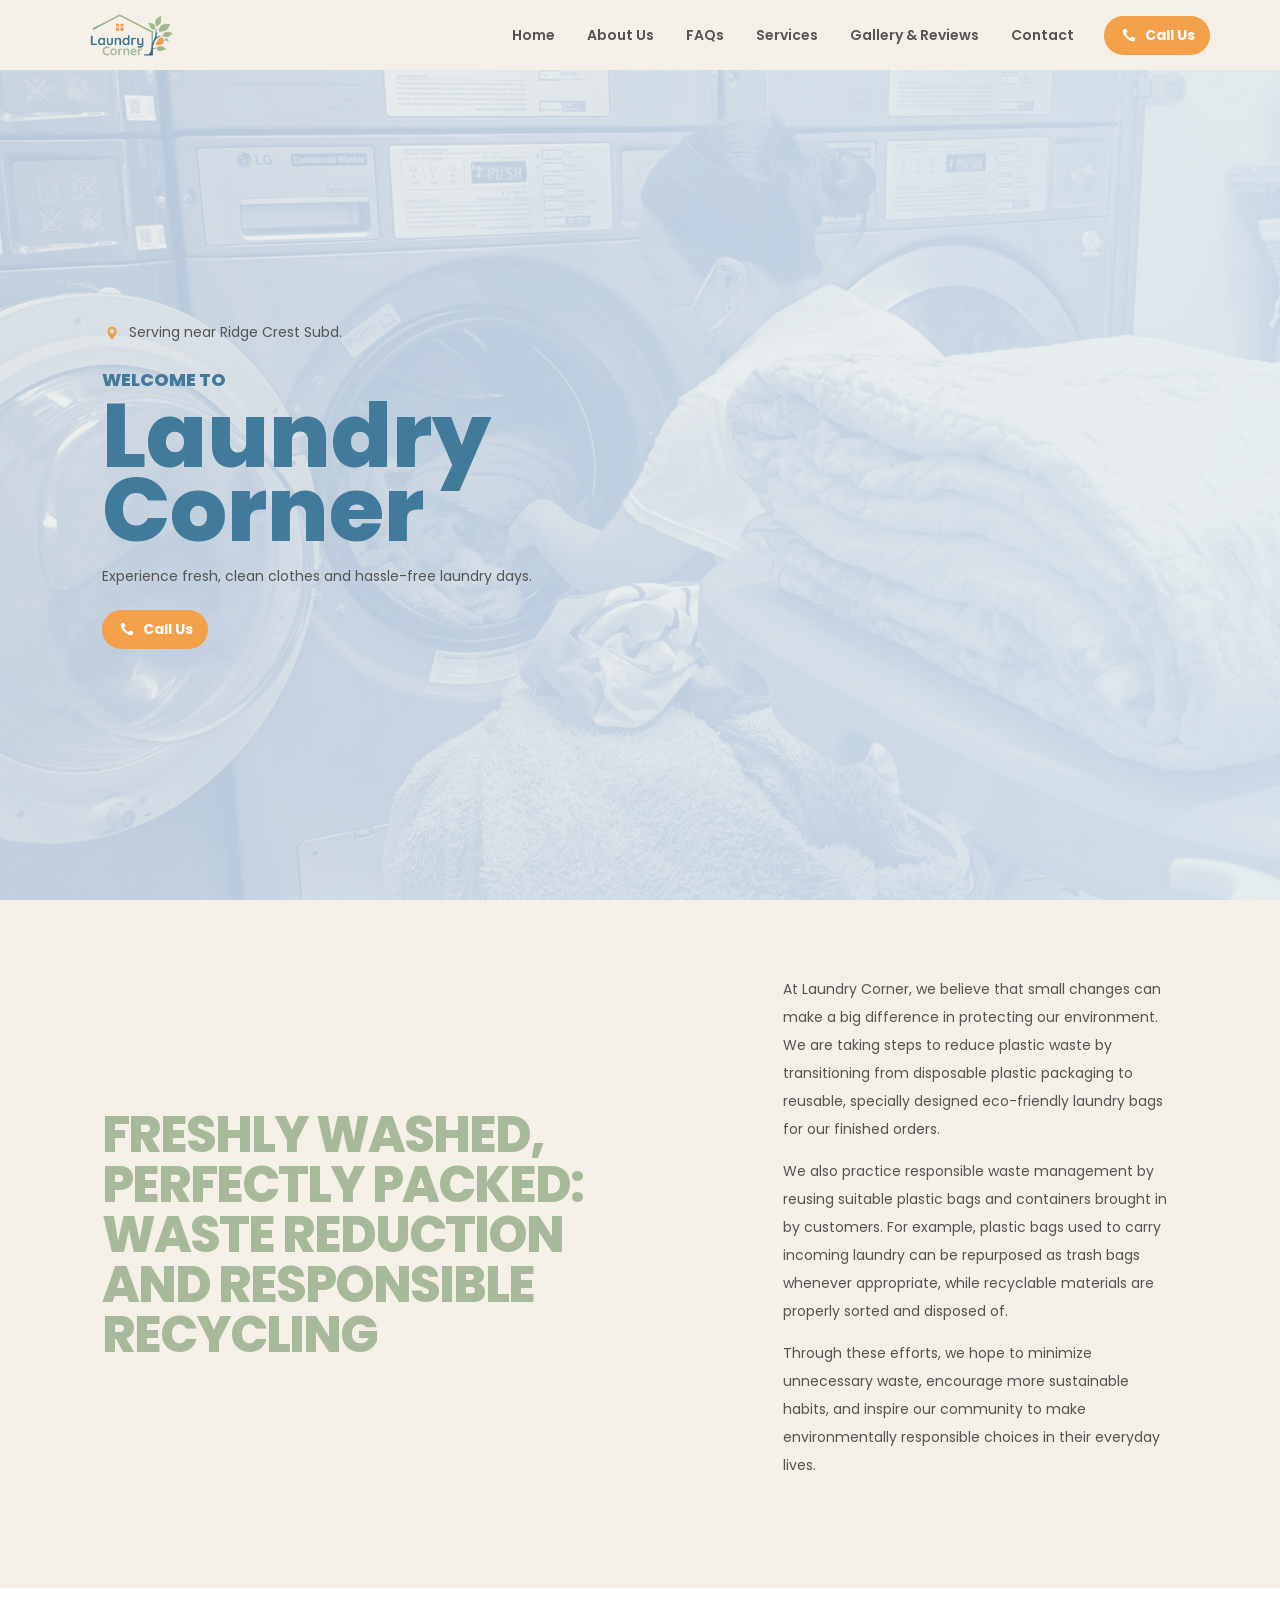
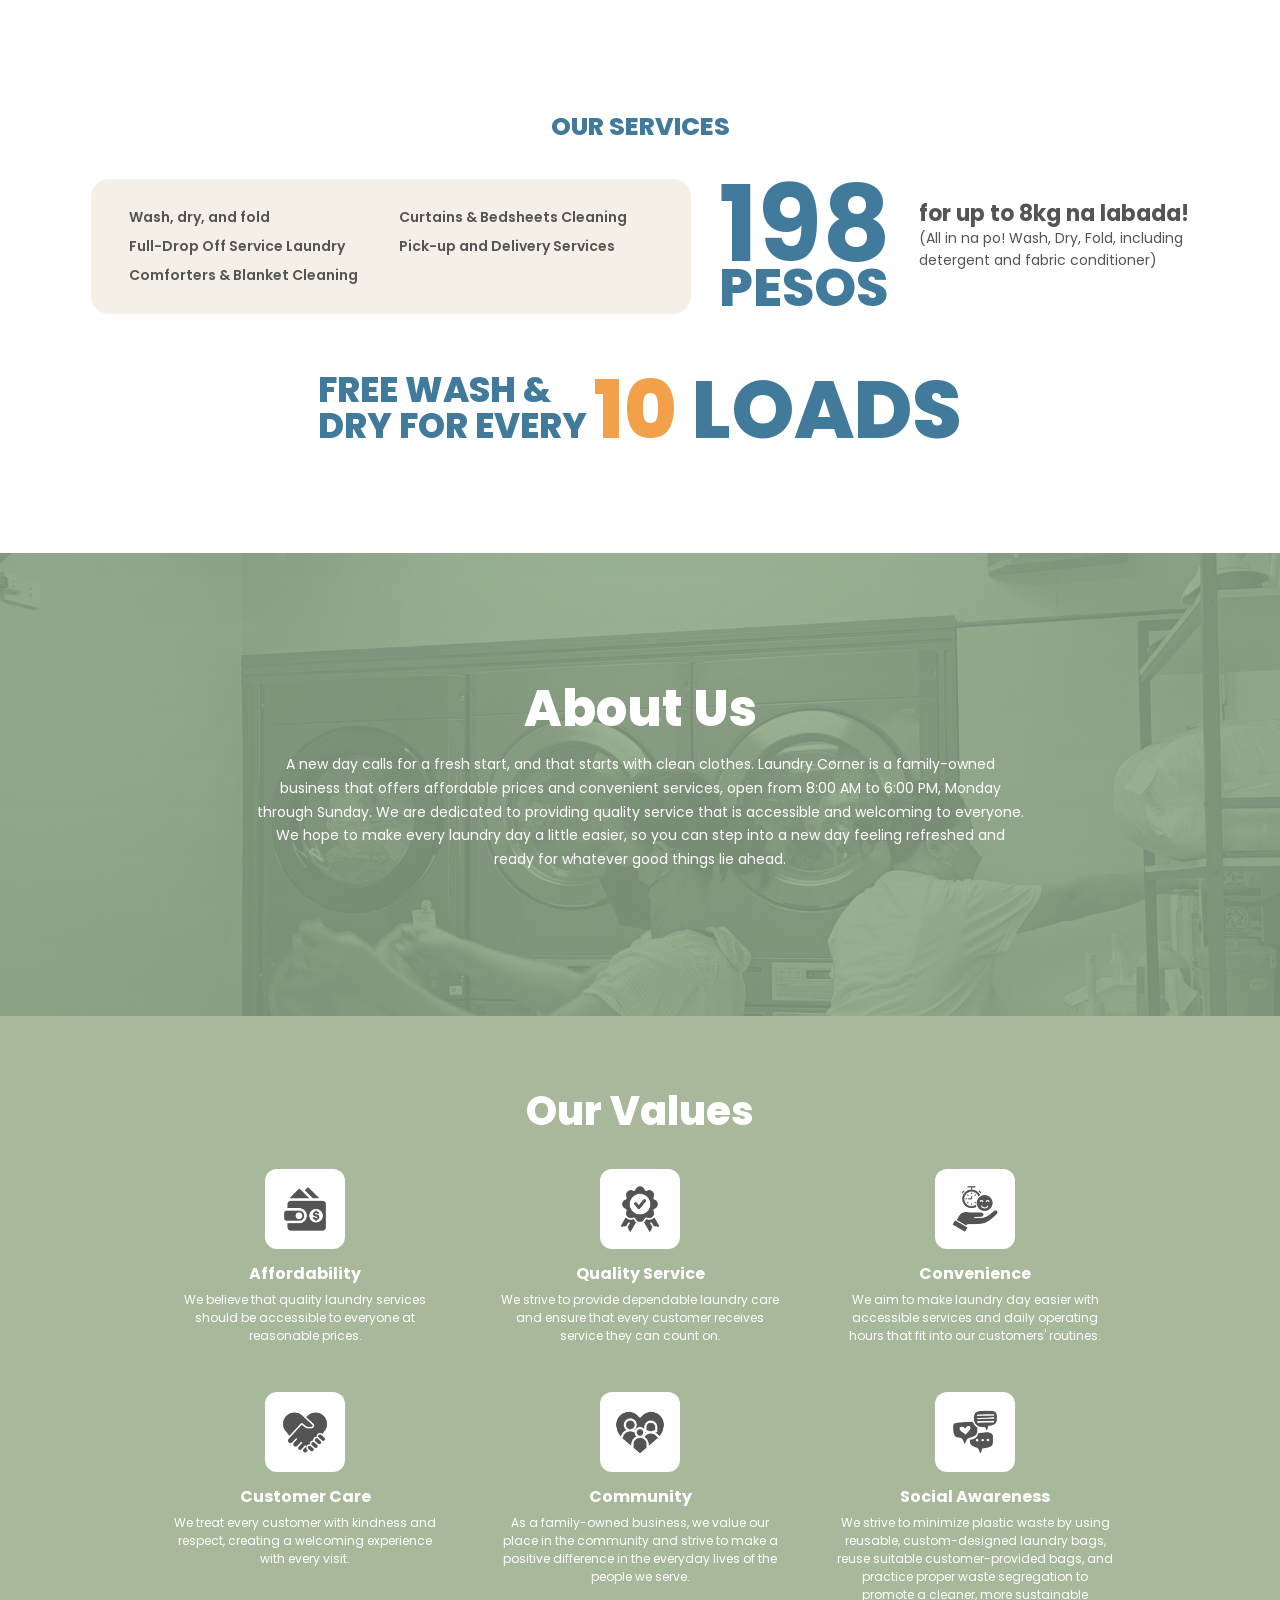
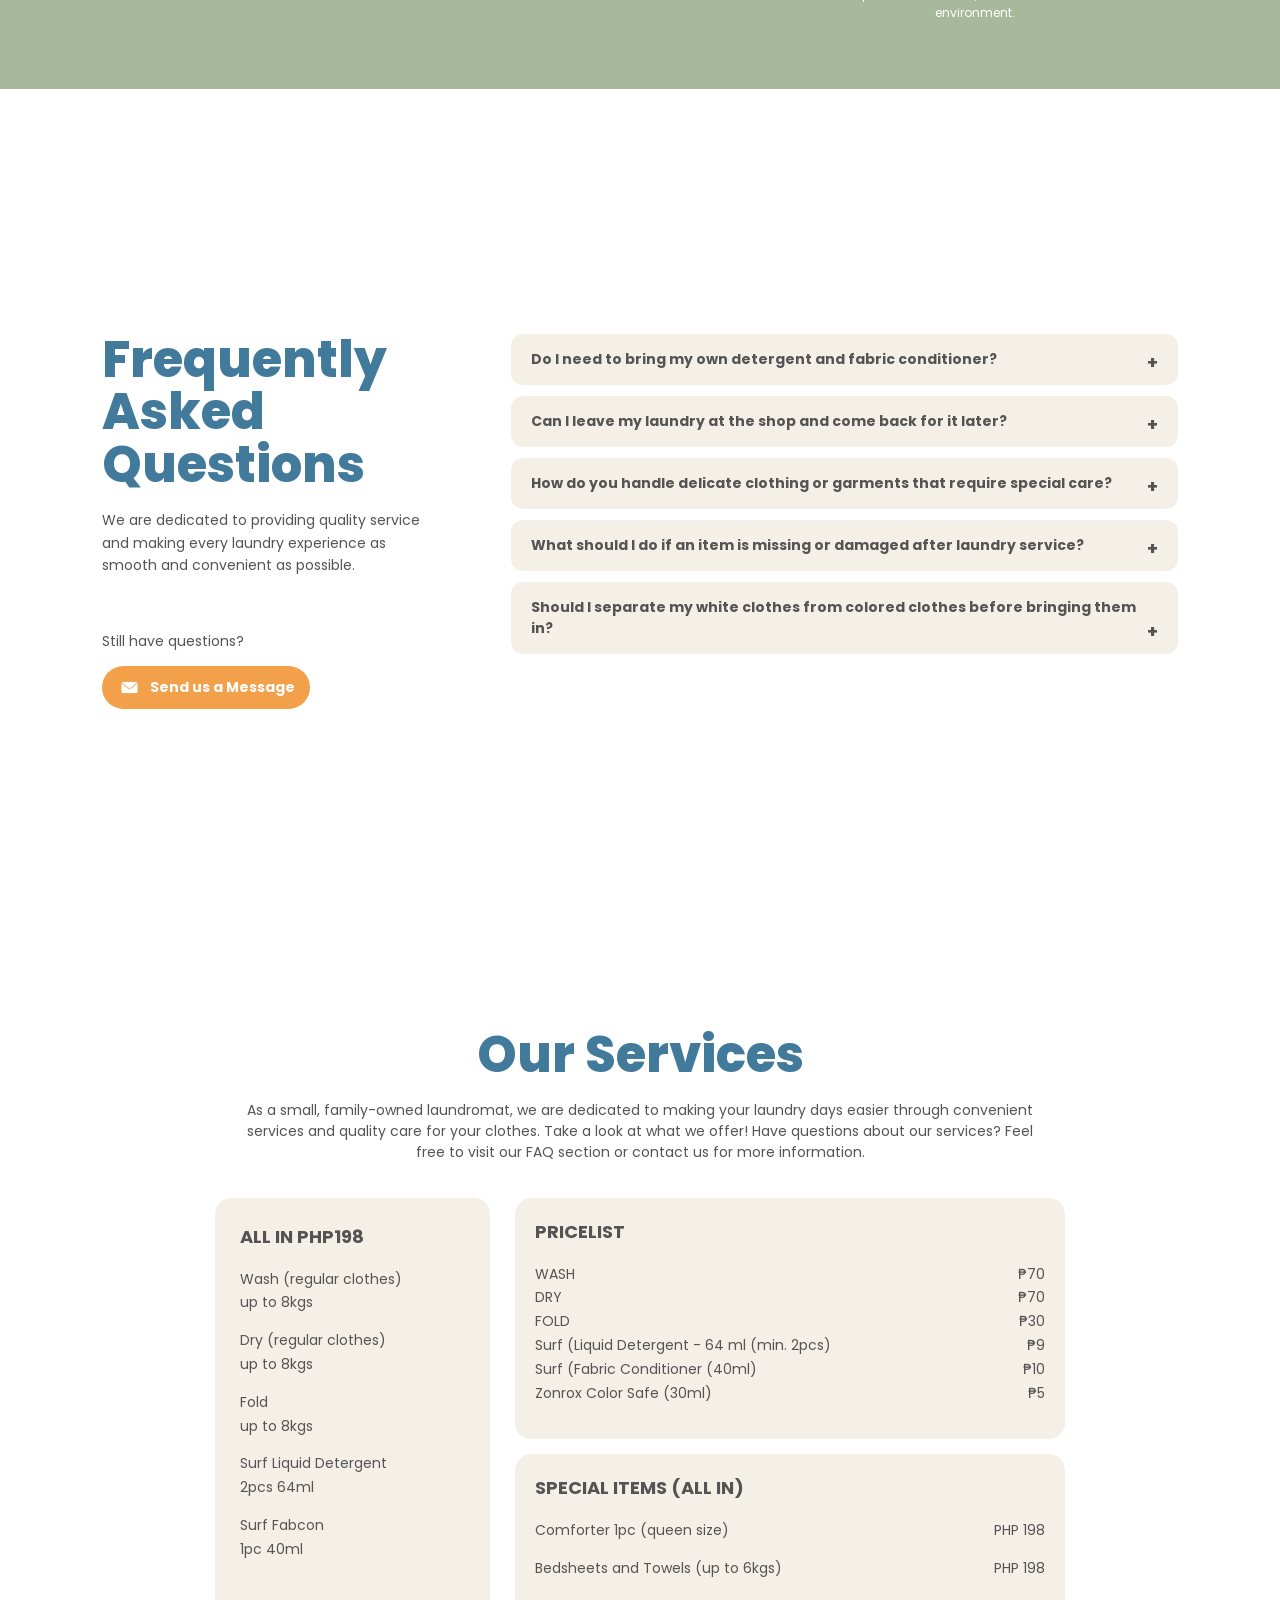
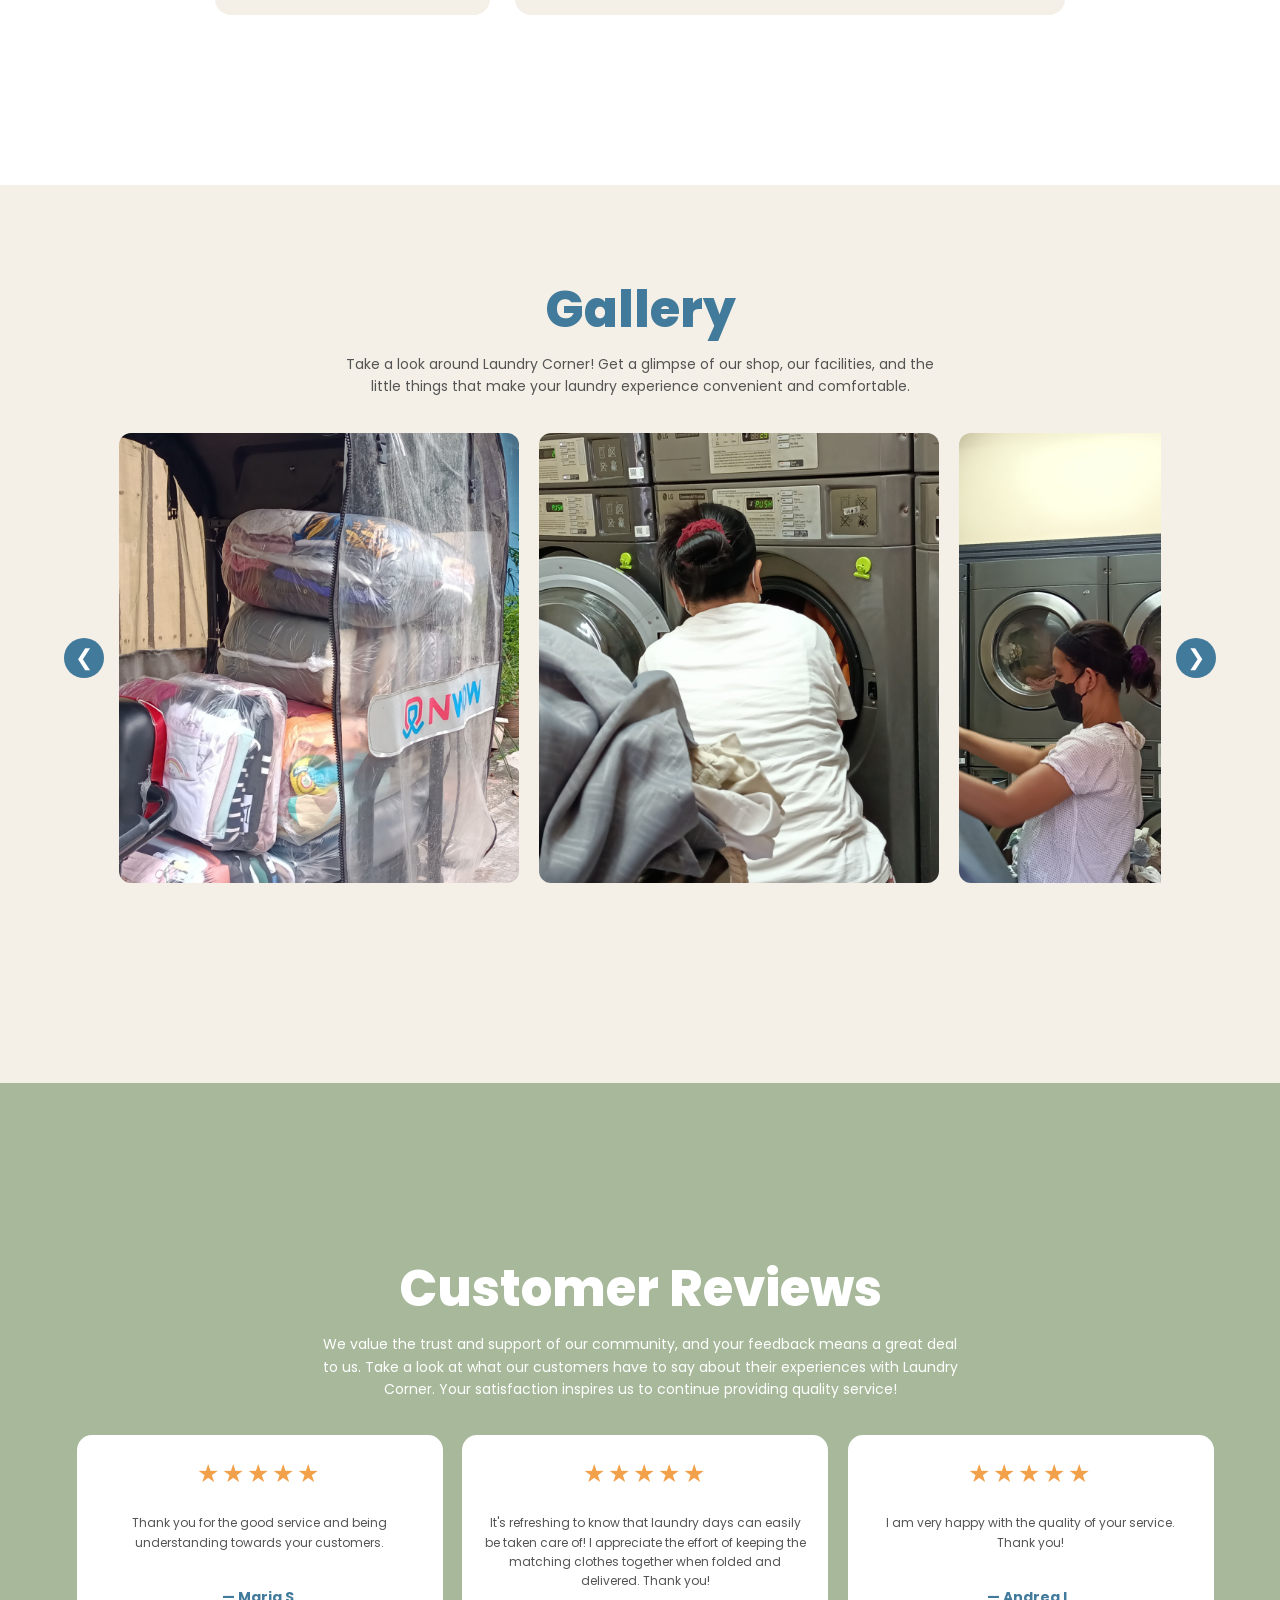
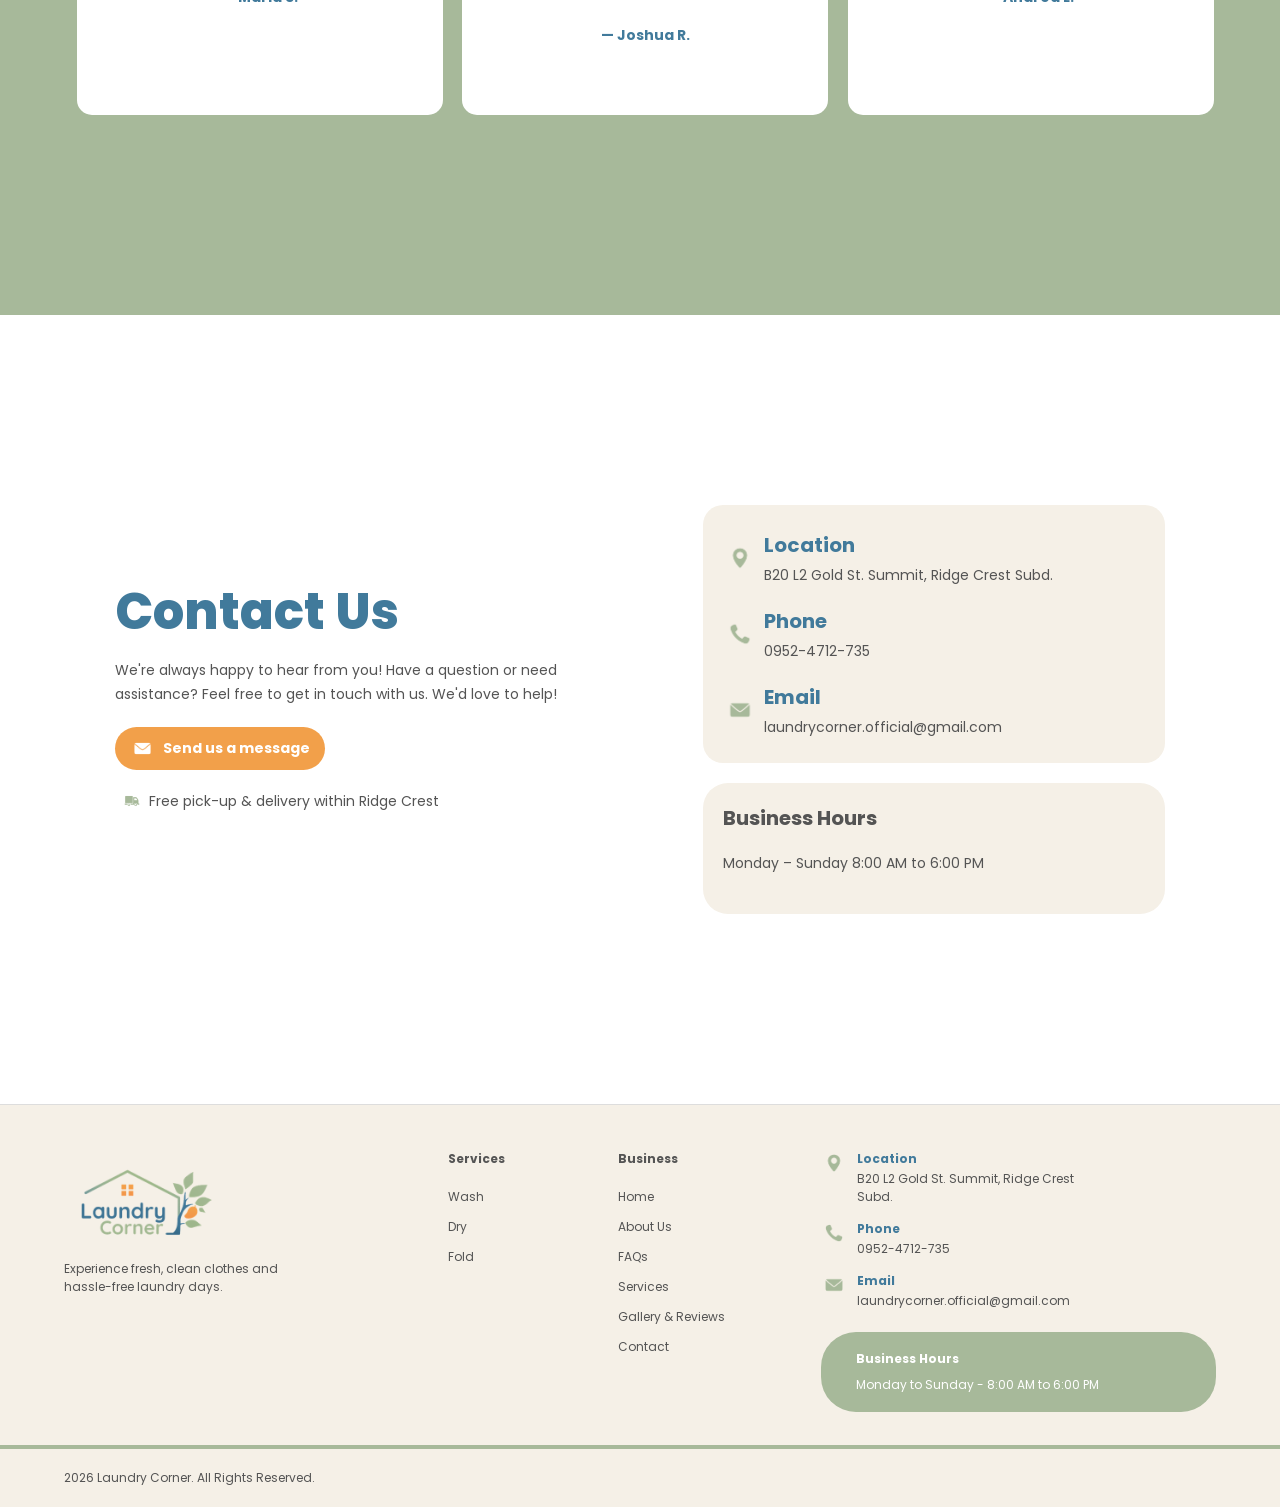
==== index.html @ 43e6a278 "Add files via upload" ====
<!DOCTYPE html>
<html lang="en">
<head>
  <meta charset="UTF-8">
  <meta name="viewport" content="width=device-width, initial-scale=1.0">
  <title> Laundry Corner </title>
  <link rel="stylesheet" href="style.css">
  <link rel="icon" href="images/favicon.ico">
</head>
<body>
<header class="topbar">
  <a class="brand" href="#home">
    <img src="images/transparent-logo2.png" alt="Laundry Corner">
  </a>

  <nav>
    <a href="#home">Home</a>
    <a href="#about">About Us</a>
    <a href="#faq">FAQs</a>
    <a href="#services">Services</a>
    <a href="#gallery">Gallery &amp; Reviews</a>
    <a href="#contact">Contact</a>
  </nav>

  <a class="small-button" href="tel:+639524712735">
    <img src="images/icons/phone-white.png" alt="">
    Call Us
  </a>
</header>

  <main>
    <section class="hero" id="home">
      <div class="hero-copy">
        <p class="location"> <span class="location-icon"> <img src="images/icons/loc-orange.png" alt="Location"> </span> Serving near Ridge Crest Subd. </p>
        <p class="eyebrow"> WELCOME TO </p>
        <h1> Laundry Corner </h1>
        <p> Experience fresh, clean clothes and hassle-free laundry days. </p>
        <a class="small-button" href="tel:+639524712735"> <img src="images/icons/phone-white.png" alt="Phone"> Call Us </a>
      </div>
    </section>

    <!-- social awareness -->

    <section class="social-awareness-h">
      <h2>FRESHLY WASHED, PERFECTLY PACKED:<br>WASTE REDUCTION AND RESPONSIBLE<br>RECYCLING</h2>

      <div class="social-awareness-text">

        <p> At Laundry Corner, we believe that small changes can make a big difference in protecting our environment. We are taking steps to reduce plastic waste by transitioning from disposable plastic packaging to reusable, specially designed eco-friendly laundry bags for our finished orders. </p>

        <p> We also practice responsible waste management by reusing suitable plastic bags and containers brought in by customers. For example, plastic bags used to carry incoming laundry can be repurposed as trash bags whenever appropriate, while recyclable materials are properly sorted and disposed of. </p>

        <p>Through these efforts, we hope to minimize unnecessary waste, encourage more sustainable habits, and inspire our community to make environmentally responsible choices in their everyday lives. </p>

      </div>
    </section>

    <!-- services overview -->

    <section class="services-overview section-white">
      <p class="label">OUR SERVICES</p>
      <div class="service-summary">
        <div class="mini-list">

           <div class="list1">
    <p> Wash, dry, and fold</p>
    <p> Full-Drop Off Service Laundry</p>
    <p> Comforters &amp; Blanket Cleaning</p>
  </div>

  <div class="list2">
    <p> Curtains &amp; Bedsheets Cleaning</p>
    <p> Pick-up and Delivery Services</p>
  </div>
</div>

        <div class="price"> <strong> 198 </strong><span> PESOS </span></div>

        <p class="price-note"> for up to 8kg na labada! 
        <span class="all-in"> <br> (All in na po! Wash, Dry, Fold, including detergent and fabric conditioner) </span> </p>

      </div>
      <h2 class="loads"> FREE WASH &amp; <br> DRY FOR EVERY 
        <span class="loadnum"> 10 </span> 
        <span class="loadbig"> LOADS </span>
      </h2>
    </section>

    <!-- about section -->

    <section class="about" id="about">
      <div class="about-heading"><h2>About Us</h2><p> A new day calls for a fresh start, and that starts with clean clothes. Laundry Corner is a family-owned business that offers affordable prices and convenient services, open from 8:00 AM to 6:00 PM, Monday through Sunday. We are dedicated to providing quality service that is accessible and welcoming to everyone. We hope to make every laundry day a little easier, so you can step into a new day feeling refreshed and ready for whatever good things lie ahead. </p></div>
      <div class="values">
        <h2>Our Values</h2>
        <div class="value-grid">
          <article><div class="icon"><img src="images/icons/afford.png" alt="Affordability"></div>
            
            <h3> Affordability </h3><p> We believe that quality laundry services should be accessible to everyone at reasonable prices. </p></article>

          <article><div class="icon"><img src="images/icons/quality.png" alt="Quality Service"></div>
            
            <h3> Quality Service </h3><p> We strive to provide dependable laundry care and ensure that every customer receives service they can count on. </p></article>

          <article><div class="icon"><img src="images/icons/convi.png" alt="Convenience"></div>
            
            <h3> Convenience </h3><p> We aim to make laundry day easier with accessible services and daily operating hours that fit into our customers' routines. </p></article>

          <article><div class="icon"><img src="images/icons/care.png" alt="Customer Care"></div>

            <h3> Customer Care </h3><p> We treat every customer with kindness and respect, creating a welcoming experience with every visit. </p></article>

          <article><div class="icon"><img src="images/icons/community.png" alt="Community"></div>
            
            <h3> Community </h3><p> As a family-owned business, we value our place in the community and strive to make a positive difference in the everyday lives of the people we serve. </p></article>

          <article><div class="icon"><img src="images/icons/social.png" alt="Social Awareness"></div>
            
            <h3> Social Awareness </h3><p> We strive to minimize plastic waste by using reusable, custom-designed laundry bags, reuse suitable customer-provided bags, and practice proper waste segregation to promote a cleaner, more sustainable environment. </p></article>
        </div>
      </div>
    </section>

    <!-- faq section -->

    <section class="faq section-white" id="faq">
      <div class="faq-intro"><h2>Frequently<br>Asked<br>Questions</h2>
        <p class="center-text">We are dedicated to providing quality service and making every laundry experience as smooth and convenient as possible. </p> <br>
        <p> Still have questions? </p>

        <a class="button" href="https://mail.google.com/mail/?view=cm&fs=1&to=laundrycorner.official@gmail.com&su=Laundry%20Inquiry" target="_blank">
          <img src="images/icons/mail-white.png">
          Send us a Message</a></div>
      <div class="questions">

        <details><summary> Do I need to bring my own detergent and fabric conditioner? </summary><p> No need to worry! Detergent and fabric conditioner are already included with every wash. However, you are also welcome to bring your own if you prefer.  </p></details>

        <details><summary>Can I leave my laundry at the shop and come back for it later? </summary><p> Absolutely! You can either pick up your finished laundry directly from our shop or arrange to have it delivered to your preferred location. Just let our staff know your preferred option when dropping off your laundry!  </p></details>

        <details><summary>How do you handle delicate clothing or garments that require special care?</summary><p> Please inform our staff of any special washing instructions before leaving your laundry so we can discuss the appropriate care for your garments. </p></details>

        <details><summary>What should I do if an item is missing or damaged after laundry service?</summary><p> Please inform our staff as soon as possible so we can look into the concern and assist you accordingly. </p></details>

        <details><summary>Should I separate my white clothes from colored clothes before bringing them in?</summary><p> Yes, separating whites from colored garments is recommended to help prevent color transfer and keep your clothes looking their best. You may also inform our staff of any specific laundry preferences.  </p></details>

      </div>
    </section>

    <!-- services section -->

    <section class="our-services section-white" id="services">
      <h2> Our Services </h2>
      <p class="center-text"> As a small, family-owned laundromat, we are dedicated to making your laundry days easier through convenient services and quality care for your clothes. Take a look at what we offer! Have questions about our services? Feel free to visit our FAQ section or contact us for more information. </p>

      <div class="service-cards">
        <article> <h3> ALL IN PHP198 </h3>
          <p> Wash (regular clothes) <br> up to 8kgs </p> 
          <p> Dry (regular clothes) <br> up to 8kgs </p>
          <p> Fold <br> up to 8kgs </p>
          <p> Surf Liquid Detergent <br> 2pcs 64ml </p>
          <p> Surf Fabcon <br> 1pc 40ml </p>

        </article>
        <div class="service-stack"><article><h3> PRICELIST </h3>
          <p> WASH <span> ₱70 </span> 
            <br> DRY <span> ₱70 </span>
            <br> FOLD <span> ₱30 </span>
            <br> Surf (Liquid Detergent - 64 ml (min. 2pcs) <span> ₱9 </span> 
            <br> Surf (Fabric Conditioner (40ml) <span> ₱10 </span>
            <br> Zonrox Color Safe (30ml) <span> ₱5 </span></p> </article>
            
            <article>
            <h3>SPECIAL ITEMS (ALL IN)</h3>
            <p> Comforter 1pc (queen size) <span> PHP 198 </span></p>
            <p> Bedsheets and Towels (up to 6kgs) <span> PHP 198 </span></p></article>

          </div>

      </div>
    </section>

    <!-- gallery section -->

    <section class="gallery section-light" id="gallery">
  <h2>Gallery</h2>

  <p class="center-text">
    Take a look around Laundry Corner! Get a glimpse of our shop, our facilities, and the little things that make your laundry experience convenient and comfortable.
  </p>

  <div class="gallery-wrapper">
    <button class="gallery-button" onclick="moveGallery(-1)">
      &#10094;
    </button>

    <div class="gallery-grid" id="gallerySlider">
      <img src="images/laundrypics/deliveries.png">
      <img src="images/laundrypics/1pip.png">
      <img src="images/laundrypics/2pip.png">
      <img src="images/laundrypics/deliverit.png">
      <img src="images/laundrypics/loadpip.png">
    </div>

    <button class="gallery-button" onclick="moveGallery(1)">
      &#10095;
    </button>
  </div>
</section>

    <!-- reviews section -->

<section class="reviews">
  <h2>Customer Reviews</h2>

  <p class="center-text">
    We value the trust and support of our community, and your feedback means a great deal to us. Take a look at what our customers have to say about their experiences with Laundry Corner. Your satisfaction inspires us to continue providing quality service!
  </p>

  <div class="review-grid">
    <article class="review-card">
      <div class="stars">★★★★★</div>
      <p> Thank you for the good service and being understanding towards your customers. </p>
      <h3>— Maria S.</h3>
    </article>

    <article class="review-card">
      <div class="stars">★★★★★</div>
      <p>It's refreshing to know that laundry days can easily be taken care of! I appreciate the effort of keeping the matching clothes together when folded and delivered. Thank you! </p>
      <h3>— Joshua R.</h3>
    </article>

    <article class="review-card">
      <div class="stars">★★★★★</div>
      <p> I am very happy with the quality of your service. Thank you! </p>
      <h3>— Andrea L.</h3>
    </article>
  </div>
</section>

    <!-- contact section -->

<section class="contact section-white" id="contact">
  <div>
    <h2>Contact Us</h2>

    <p>
      We're always happy to hear from you! Have a question or need assistance?
      Feel free to get in touch with us. We'd love to help!
    </p>

    <a class="button" href="https://mail.google.com/mail/?view=cm&fs=1&to=laundrycorner.official@gmail.com" target="_blank"> 
      <img src="images/icons/mail-white.png">
      Send us a message
    </a>

    <p class="pickup-delivery">
      <br> <span class="truck-icon"><img src="images/icons/truck.png" alt="truck"></span> 
      Free pick-up &amp; delivery within Ridge Crest </p>
  </div>

<div class="contactdetails">
  <div class="contact-box">

    <div class="contact-item">
      <span class="contact-icon">
        <img src="images/icons/loc.png" alt="Location">
      </span>
      <div>
        <h3>Location</h3>
        <p>B20 L2 Gold St. Summit, Ridge Crest Subd.</p>
      </div>
    </div>

    <div class="contact-item">
      <span class="contact-icon">
        <img src="images/icons/phone.png" alt="Phone">
      </span>
      <div>
        <h3>Phone</h3>
        <p>0952-4712-735</p>
      </div>
    </div>

    <div class="contact-item">
      <span class="contact-icon">
        <img src="images/icons/mail.png" alt="Email">
      </span>
      <div>
        <h3>Email</h3>
        <p>laundrycorner.official@gmail.com</p>
      </div>
    </div>

  </div>
      <div class="busyhours">
      <h3> Business Hours </h3>
      <p> Monday – Sunday 8:00 AM to 6:00 PM </p>
    </div>
  </div>

</div>


</section>
  </main>

  <!-- footer section -->

<footer class="site-footer">
  <div class="footer-brand">
    <div class="brand">
      <a class="footer-brand" href="#home">
  <img src="images/transparent-logo3.png" alt="Laundry Corner"> </a>
    </div>

    <p>
      Experience fresh, clean clothes and<br>
      hassle-free laundry days.
    </p>
  </div>

  <div class="footer-column">
    <h3>Services</h3>
    <a href="#services">Wash</a>
    <a href="#services">Dry</a>
    <a href="#services">Fold</a>
  </div>

  <div class="footer-column">
    <h3>Business</h3>
    <a href="#home"> Home </a>
    <a href="#about"> About Us </a>
    <a href="#faq"> FAQs </a>
    <a href="#services"> Services </a>
    <a href="#gallery">Gallery & Reviews </a>
    <a href="#contact"> Contact </a>
  </div>

  <div class="footer-contact">
    <div class="footer-contact-item">
      <img class="footer-icon" src="images/icons/loc.png" alt="Location">
      <div>
        <h3>Location</h3>
        <p>B20 L2 Gold St. Summit, Ridge Crest<br>Subd.</p>
      </div>
    </div>

    <div class="footer-contact-item">
      <img class="footer-icon" src="images/icons/phone.png" alt="Phone">
      <div>
        <h3>Phone</h3>
        <p>0952-4712-735</p>
      </div>
    </div>

    <div class="footer-contact-item">
      <img class="footer-icon" src="images/icons/mail.png" alt="Email">
      <div>
        <h3>Email</h3>
        <p>laundrycorner.official@gmail.com</p>
      </div>
    </div>

    <div class="footer-hours">
      <h3>Business Hours</h3>
      <p>Monday to Sunday - 8:00 AM to 6:00 PM</p>
    </div>
  </div>

  <div class="footer-bottom">
    <p>2026 Laundry Corner. All Rights Reserved.</p>
  </div>
</footer>

       <script>
  function moveGallery(direction) {
    const gallery = document.getElementById("gallerySlider");

    gallery.scrollBy({
      left: direction * gallery.clientWidth,
      behavior: "smooth"
    });
  }
</script>

</body>
</html>
---- style.css ----
@import url('https://fonts.googleapis.com/css2?family=Poppins:wght@400;500;600;700;800&display=swap');

/* color */

:root {
  --blue: #417a9b;
  --orange: #f2a04a;
  --green: #a7b99a;
  --cream: #f5f0e7;
  --ink: #545454;
}

* { box-sizing: border-box; }
html { scroll-behavior: smooth; }
body { margin: 0; 
   color: var(--ink); 
   font-family: Poppins, Arial, sans-serif; 
   font-size: 12px; 
}
a { color: inherit; text-decoration: none; }
h1, h2, h3, p { margin-top: 0; }
h2 { margin-bottom: 18px; 
   color: var(--blue); 
   font-size: 27px; 
   line-height: 1.05; 
   font-weight: 800; 
}
.section-light { background: var(--cream); }
.section-white { background: #fff; }
.center-text { 
   max-width: 520px; 
   margin: 0 auto 35px; 
   line-height: 1.6; 
}

/*  header */

.topbar { 
   position: sticky; 
   top: 0; z-index: 10; 
   display: flex; 
   align-items: center; 
   justify-content: space-between; 
   min-height: 55px; 
   padding: 0 5.5%; 
   background: var(--cream); 
}
.brand img {
  display: block;
  width: 120px;
  height: 70px;
  object-fit: contain;
  padding: 5%;
}

.topbar nav { 
   display: flex; 
   gap: 32px; 
   color: var(--ink); 
   font-size: 14px; 
   font-weight: 600; 
   margin-left: auto;
   margin-right: 30px;
}
.small-button, .button { 
   display: inline-flex; 
   padding: 9px 15px; 
   border-radius: 25px; 
   align-items: center;
   justify-content: center;
   gap: 6px;
   background: var(--orange); 
   color: #fff; 
   font-size: 14px; 
   font-weight: 700; 
}
.small-button img {
  width: 20px;
  height: 20px;
  object-fit: contain;
}

/*  hero */

.hero { 
  display: flex;
  align-items: center;
  min-height: 830px;
  padding: 150px 8%;

  background:
    linear-gradient(
      90deg,
      rgba(220, 232, 241, 0.37),
      rgba(220, 232, 241, 0.65)
    ),
    url("images/homepage.png") center / cover no-repeat;
}

.hero-copy { max-width: 500px; }

.location {
  display: flex;
  align-items: center;
  gap: 7px;
  margin: 0;
  color: var(--ink);
  font-size: 14px;
}

.location-icon {
  display: inline-flex;
  align-items: center;
}

.location-icon img {
  width: 20px;
  height: 20px;
  object-fit: contain;
  margin: 0;
}

.eyebrow { 
   margin-bottom: 7px; 
   color: var(--blue); 
   font-size: 18px; 
   font-weight: 800; 
}
.hero h1 { 
   margin: 0 0 18px;  
   color: var(--blue); 
   font-size: 90px; 
   line-height: .82; 
   font-weight: 800; 
}
.hero p:not(.eyebrow) { 
   margin-bottom: 22px; 
   line-height: 1.6; 
   font-size: 14px;
}

/* social awareness */

.social-awareness-h { 
  display: grid;
  grid-template-columns: 1.45fr 1fr;
  align-items: center;
  gap: 10%;
  min-height: 520px;
  padding: 75px 8%;
  background: var(--cream);
}
.social-awareness-h h2 { 
   color: var(--green); 
   font-size: clamp(32px, 4.2vw, 50px);
   line-height: 1.0;
letter-spacing: -2px;
}
.social-awareness-text {
  margin-bottom: 20px;
  line-height: 2.0;
  font-size: 14px;
}

/* services overview */

.services-overview { 
   display: flex;
   flex-direction: column;
   min-height: 500px; 
   padding: 120px 8%;
   text-align: left;
   align-items: center;
 }
.label { 
   color: var(--blue); 
   font-weight: 800;
   font-size: 25px;
   padding-bottom: 8px;
}
.service-summary { 
   display: flex; 
   align-items: center; 
   gap: 28px; 
   max-width: 900px; 
   justify-content: center;
}
.mini-list { 
     display: grid;
  grid-template-columns: 1fr 1fr;
   min-width: 600px; 
   padding: 20px 30px; 
   border-radius: 18px; 
   background: var(--cream); }
.mini-list p { 
   margin: 8px; 
   font-weight: 600; 
   font-size: 14px;
}
.price { display: flex; 
   flex-direction: column; 
   color: var(--blue); 
   line-height: .8; 
}
.price strong { font-size: 105px; }
.price span { font-size: 53px; font-weight: 800; }

.price-note { font-size: 22px; 
   white-space: nowrap; 
   font-weight: 700; 
   line-height: 1.0; }

.all-in { 
   font-size: 14px; 
   font-weight: 400; 
   white-space: normal;
   line-height: 0.90;
   margin-top: 100px;
}
.noted { font-size: 10px; font-weight: 600; }

.loads { 
   margin-top: 70px; 
   text-align: left; 
   font-size: 35px; 
   width: fit-content;
   margin: 70px auto 0;
   text-align: left;
   line-height: 0.35;
}
.loads .loadnum { color: var(--orange); font-size: 80px; }
.loads .loadbig { font-size: 80px; }

/* about */

.about { 
   min-height: 650px; 
   background: var(--green); 
}

.about-heading { 
   min-height: 205px; 
   padding: 130px 20%; 
   background: 
   linear-gradient(#8da7897e, #8da78974), 
   url('images/aboutbg.png') center / cover; color: #fff; text-align: center; }

.about-heading h2, .about-heading p { color: #fff; }
.about-heading h2 { font-size: 50px; }
.about-heading p {
  line-height: 1.7; 
  font-size: 14px; 
}

.values { padding: 55px 10%; }
.values h2 { 
   color: #fff; 
   text-align: center; 
   font-size: 40px;
   line-height: 2.0;
}
.value-grid { 
   display: grid; grid-template-columns: repeat(3, 1fr); 
   gap: 35px 55px; 
   max-width: 950px; 
   margin: auto; 
}
.value-grid article { 
   color: #fff; 
   text-align: center; 
}
.icon {
  display: grid;
  place-items: center;
  width: 80px;
  height: 80px;
  margin: auto;
  border-radius: 12px;
  background: white;
}

.icon img {
  width: 70px;
  height: 70px;
  object-fit: contain;
}  

.value-grid h3 { margin: 12px 0 5px; font-size: 16px; }
.value-grid p { font-size: 12px; line-height: 1.5; }

/* FAQ */

.faq { 
   display: grid; 
   grid-template-columns: 1fr 2fr; 
   gap: 75px; 
   min-height: 480px; 
   padding: 170px 8%; 
   padding-top: 245px;
}
.faq-intro h2 { font-size: 50px; }
.faq-intro p { font-size: 14px; line-height: 1.6; }

.questions details { 
   margin-bottom: 11px; 
   padding: 15px 20px; 
   border-radius: 12px; 
   background: var(--cream); 
   color: var(--ink); 
   font-size: 14px;
}
.questions summary {
  cursor: pointer;
  font-weight: 700;
  list-style: none;
}

.questions summary::after {
  content: "+";
  float: right;
  font-size: 18px;
  transition: transform 0.3s ease;
}

.questions details[open] summary::after {
  transform: rotate(45deg);
}
.questions p {
  max-height: 0;
  overflow: hidden;
  margin: 0;
  padding-top: 0;
  opacity: 0;
  line-height: 1.5;
  transition:
    max-height 0.4s ease,
    padding-top 0.4s ease,
    opacity 0.3s ease;
}

.questions details[open] p {
  max-height: 200px;
  padding-top: 13px;
  opacity: 1;
}

/* services */

.our-services {
  min-height: 500px;
  padding: 150px 10% 170px;
  text-align: center;
}

.our-services h2 {
  font-size: 50px;
}

.our-services .center-text {
  max-width: 800px;
  margin: 0 auto 35px;
  padding: 0;
  line-height: 1.5;
  font-size: 14px;
}

.service-cards { 
   display: grid; 
   grid-template-columns: 1fr 2fr; 
   gap: 25px; 
   max-width: 850px; 
   margin: auto; 
   text-align: left; 
}
.service-cards article { 
   min-height: 190px; 
   padding: 25px; 
   border-radius: 16px; 
   background: var(--cream); 
}
.service-cards h3 { font-size: 18px; }
.service-cards p { font-size: 14px; line-height: 1.7; }
.service-stack { display: grid; gap: 15px; }
.service-stack article { 
   min-height: 87px; 
   padding: 20px; 
}
.service-stack span { float: right; }

/* gallery */

.gallery { 
   min-height: 390px; 
   padding: 200px 0; 
   padding-top: 100px;
   text-align: center; 
}
.gallery h2 { 
   color: var(--blue); 
   font-size: 50px; 
   line-height: 1.0; 
}
.gallery p { 
   max-width: 600px; 
   margin: 0 auto 35px; 
   line-height: 1.6; 
   font-size: 14px; 
}
.gallery-wrapper {
  display: flex;
  align-items: center;
  gap: 15px;
  width: 100%;
  padding: 0 5%;
}

.gallery-grid {
  display: flex;
  flex: 1;
  gap: 20px;
  min-width: 0;
  padding-right: 30px;
  overflow-x: auto;
  scrollbar-width: none;
}

.gallery-grid::-webkit-scrollbar {
  display: none;
}

.gallery-grid img {
  flex: 0 0 400px;
  width: 400px;
  height: 450px;
  border-radius: 12px;
  object-fit: cover;
}

.gallery-button {
  flex: 0 0 auto;
  width: 40px;
  height: 40px;
  border: none;
  border-radius: 50%;
  background: var(--blue);
  color: white;
  font-size: 22px;
  cursor: pointer;
}

/* reviews */

.reviews { 
   min-height: 410px; 
   padding: 200px 6%; 
   padding-top: 180px;
   background: var(--green); 
   text-align: center; }
.reviews h2, .reviews .center-text { color: #fff; }

.reviews h2 { font-size: 50px; }
.reviews p { 
   max-width: 650px; 
   margin: 0 auto 35px; 
   line-height: 1.6; 
   font-size: 14px; 
}

.review-grid { 
   display: grid; 
   grid-template-columns: repeat(3, 1fr); 
   gap: 30px; 
   max-width: 1200px; 
   margin: auto; 
}
.review-grid article { 
   width: 103%;
   height: 280px; 
   border-radius: 15px; 
   background: #fff; 
}
.review-card {
  min-height: 250px;
  padding: 20px;
  border-radius: 20px;
  background: #ffffff;
  color: var(--ink);
  text-align: center;
}
.stars {
  margin-bottom: 20px;
  color: var(--orange);
  font-size: 25px;
  letter-spacing: 3px;
}

.review-card p {
  line-height: 1.6;
  font-size: 12px;
}

.review-card h3 {
  margin-top: 20px;
  color: var(--blue);
  font-size: 14px;
}

/* contact*/

.contact { 
   display: grid; 
   grid-template-columns: 1.1fr 1fr; 
   align-items: center; 
   gap: 80px; min-height: 400px; 
   padding: 190px 9%; 
}
.contact h2 { font-size: 50px; }
.contact p { 
   font-size: 14px; 
   line-height: 1.7; 
   margin-bottom: 20px;
   margin-top: 20px;
   max-width: 450px;
}

.pickup-delivery {
  display: flex;
  align-items: center;
  gap: 7px;
  margin: 0;
  color: var(--ink);
  font-size: 12px;
}
.truck-icon {
  display: inline-flex;
  align-items: center;
}

.truck-icon img {
  width: 20px;
  height: 20px;
  object-fit: contain;
  margin: 0;
}

.contactdetails {
  display: flex;
  flex-direction: column;
  gap: 20px;
  width: 100%;
}

.contact-box,
.busyhours {
  width: 100%;
  background: var(--cream);
}

.contact-box {
  padding: 25px;
  border-radius: 20px;
  background: var(--cream);
}

.contact-item {
  display: flex;
  align-items: center;
  gap: 12px;
  margin-bottom: 20px;
}

.contact-item:last-child {
  margin-bottom: 0;
}

.contact-icon {
  display: flex;
  align-items: center;
  justify-content: center;
  width: 24px;
  height: 24px;
  flex-shrink: 0;
}

.contact-icon img {
  display: block;
  width: 30px;
  height: 30px;
  object-fit: contain;
}

.contact-item h3 {
  margin: 0 0 5px;
  color: var(--blue);
  font-size: 14px;
}

.contact-item p {
  margin: 0;
  font-size: 12px;
  line-height: 1.4;
}

.contact-box {
  padding: 25px;
  border-radius: 20px;
}
.contact-box h3 {
  font-size: 20px;
  line-height: 1.5;
  color: var(--blue);
}
.contact-box p {
  font-size: 14px;
  line-height: 1.5;
}

.busyhours {
  padding: 20px;
  border-radius: 25px;
}
.busyhours h3 {
  font-size: 20px;
  line-height: 1.5;
}
.busyhours p {
  font-size: 14px;
  line-height: 1.5;
}

.button {
  display: inline-flex;
  align-items: center;
  gap: 8px;
}

.button img {
  width: 25px;
  height: 25px;
  object-fit: contain;
}

/* footer */

footer { display: flex; 
   align-items: center; 
   justify-content: space-between; 
   gap: 30px; min-height: 180px; 
   padding: 35px 6%; 
   border-top: 1px solid #ddd; 
   background: var(--cream); 
}
.site-footer {
  display: grid;
  grid-template-columns: 2fr 0.7fr 0.9fr 2.4fr;
  align-items: start;
  gap: 55px;
  position: relative;
  min-height: 300px;
  padding: 45px 5% 95px;
  background: var(--cream);
}

/* footer */

.brand {
  display: inline-flex;
  align-items: center;
}

.footer-brand img {
  width: 190px;
  height: auto;
  display: block;
}

/* Footer links */

.footer-column,
.footer-contact {
  display: flex;
  flex-direction: column;
}

.footer-column {
  gap: 12px;
}

.footer-column h3,
.footer-contact h3,
.footer-hours h3 {
  margin: 0 0 8px;
  color: var(--blue);
  font-size: 12px;
}

.footer-column h3 {
  color: var(--ink);
}

/* contact details */

.footer-contact-item {
  display: flex;
  align-items: flex-start;
  gap: 10px;
  margin-bottom: 14px;
}

.footer-contact-item div {
  min-width: 0;
}

.footer-contact-item h3 {
  margin-bottom: 2px;
  font-size: 12px;
}

.footer-contact-item p {
  margin: 0;
  font-size: 12px;
}

.footer-icon {
  width: 26px;
  height: 26px;
  flex: 0 0 26px;
  object-fit: contain;
}

/* business hours */

.footer-hours {
  margin-top: 8px;
  padding: 18px 35px;
  border-radius: 35px;
  background: var(--green);
}

.footer-hours h3,
.footer-hours p {
  color: white;
  font-size: 12px;
}

.footer-hours p {
  margin: 0;
  font-size: 12px;
}

/* Copyright section */

.footer-bottom {
  position: absolute;
  right: 0;
  bottom: 0;
  left: 0;
  padding: 20px 5%;
  border-top: 4px solid var(--green);
}

.footer-bottom p {
  margin: 0;
  font-size: 12px;
}









/* mobile */

@media (max-width: 800px) {

  body {
    font-size: 11px;
    overflow-x: hidden;
  }

  /* header */

  .topbar {
    min-height: 65px;
    padding: 10px 6%;
    flex-wrap: wrap;
    gap: 12px;
  }

  .brand img {
    width: 85px;
    height: 45px;
    padding: 0;
  }

  .topbar nav {
    order: 3;
    width: 100%;
    display: flex;
    justify-content: space-between;
    gap: 8px;
    margin: 0;
    font-size: 9px;
    overflow-x: auto;
  }

  .small-button {
    padding: 8px 12px;
    font-size: 11px;
  }

  .small-button img {
    width: 14px;
    height: 14px;
  }

  /* hero */

  .hero {
    min-height: 620px;
    padding: 80px 9%;
    background-position: center;
  }

  .hero-copy {
    max-width: 100%;
  }

  .location {
    font-size: 11px;
  }

  .location-icon img {
    width: 16px;
    height: 16px;
  }

  .eyebrow {
    font-size: 14px;
  }

  .hero h1 {
    font-size: clamp(42px, 13vw, 65px);
    line-height: 0.9;
  }

  .hero p:not(.eyebrow) {
    font-size: 12px;
  }

  /* social awareness */

  .social-awareness-h {
    display: block;
    min-height: auto;
    padding: 80px 9%;
  }

  .social-awareness-h h2 {
    margin-bottom: 45px;
    font-size: clamp(35px, 11vw, 58px);
    line-height: 0.95;
  }

  .social-awareness-text {
    font-size: 13px;
    line-height: 1.6;
  }

  /* services overview */
  .services-overview {
    min-height: auto;
    padding: 80px 8%;
    text-align: center;
  }

  .label {
    font-size: 20px;
  }

  .service-summary {
    display: flex;
    flex-direction: column;
    width: 100%;
    gap: 35px;
  }

  .mini-list {
    grid-template-columns: 1fr;
    min-width: 0;
    width: 100%;
    padding: 18px;
    text-align: left;
  }

  .mini-list p {
    font-size: 12px;
  }

  .price {
    align-items: center;
  }

  .price strong {
    font-size: 75px;
  }

  .price span {
    font-size: 35px;
  }

  .price-note {
    white-space: normal;
    text-align: center;
    font-size: 16px;
  }

  .all-in {
    display: block;
    margin-top: 8px;
    font-size: 12px;
    line-height: 1.4;
  }

  .loads {
    width: 100%;
    margin: 55px auto 0;
    text-align: center;
    font-size: 22px;
    line-height: 0.9;
  }

  .loads .loadnum,
  .loads .loadbig {
    font-size: 50px;
  }

  /* about */

  .about-heading {
    min-height: 260px;
    padding: 75px 9%;
  }

  .about-heading h2 {
    font-size: 38px;
  }

  .about-heading p {
    font-size: 12px;
    line-height: 1.6;
  }

  .values {
    padding: 65px 8%;
  }

  .values h2 {
    font-size: 32px;
    line-height: 1.2;
  }

  .value-grid {
    grid-template-columns: repeat(2, 1fr);
    gap: 35px 15px;
  }

  .icon {
    width: 65px;
    height: 65px;
  }

  .icon img {
    width: 52px;
    height: 52px;
  }

  .value-grid h3 {
    font-size: 11px;
  }

  .value-grid p {
    font-size: 9px;
    line-height: 1.4;
  }

  /* FAQ */

  .faq {
    display: block;
    min-height: auto;
    padding: 80px 8%;
  }

  .faq-intro {
    margin-bottom: 35px;
  }

  .faq-intro h2 {
    font-size: 38px;
  }

  .faq-intro p {
    font-size: 12px;
  }

  .questions details {
    padding: 13px 15px;
    font-size: 11px;
  }

  /* Services */
  .our-services {
    min-height: auto;
    padding: 80px 8%;
  }

  .our-services h2 {
    font-size: 38px;
  }

  .our-services .center-text {
    font-size: 12px;
    line-height: 1.6;
  }

  .service-cards {
    grid-template-columns: 1fr;
    gap: 15px;
  }

  .service-cards article {
    min-height: auto;
    padding: 20px;
  }

  .service-cards h3 {
    font-size: 15px;
  }

  .service-cards p {
    font-size: 12px;
    line-height: 1.5;
  }

  /* gallery */

  .gallery {
    min-height: auto;
    padding: 80px 0;
  }

  .gallery h2 {
    font-size: 38px;
  }

  .gallery p {
    padding: 0 8%;
    font-size: 12px;
  }

  .gallery-wrapper {
    gap: 8px;
    padding: 0 4%;
  }

  .gallery-grid {
    gap: 12px;
    padding-right: 10px;
  }

  .gallery-grid img {
    flex: 0 0 230px;
    width: 230px;
    height: 260px;
  }

  .gallery-button {
    width: 34px;
    height: 34px;
    font-size: 18px;
  }

  /* reviews */

  .reviews {
    min-height: auto;
    padding: 80px 8%;
  }

  .reviews h2 {
    font-size: 38px;
  }

  .reviews p {
    font-size: 9px;
  }

  .review-grid {
    grid-template-columns: 1fr;
    max-width: 280px;
    gap: 18px;
  }

  .review-grid article,
  .review-card {
    min-height: 170px;
    height: auto;
    padding: 20px;
  }

  .stars {
    font-size: 20px;
  }

  .review-card p {
    font-size: 9px;
  }


  /* contact */

  .contact {
    display: block;
    min-height: auto;
    padding: 80px 8%;
  }

  .contact h2 {
    font-size: 38px;
  }

  .contact p {
    font-size: 12px;
  }

  .contactdetails {
    margin-top: 40px;
    gap: 15px;
  }

  .contact-box {
    padding: 20px;
  }

  .contact-item {
    gap: 10px;
    margin-bottom: 16px;
  }

  .contact-icon {
    width: 22px;
    height: 22px;
  }

  .contact-icon img {
    width: 22px;
    height: 22px;
  }

  .contact-item h3 {
    font-size: 13px;
  }

  .contact-item p {
    font-size: 11px;
  }

  .busyhours {
    padding: 18px 20px;
  }

  .busyhours h3 {
    font-size: 16px;
  }

  .busyhours p {
    font-size: 12px;
  }

  .button {
    font-size: 11px;
    padding: 9px 14px;
  }

  .button img {
    width: 18px;
    height: 18px;
  }

  /* footer */
  .site-footer {
    grid-template-columns: 1fr 1fr;
    gap: 30px 20px;
    min-height: auto;
    padding: 45px 8% 80px;
  }

  .footer-brand,
  .footer-contact {
    grid-column: 1 / -1;
  }

  .footer-brand img {
    width: 130px;
  }

  .footer-brand p,
  .footer-column a,
  .footer-contact p {
    font-size: 11px;
  }

  .footer-column {
    gap: 8px;
  }

  .footer-column h3,
  .footer-contact h3,
  .footer-hours h3 {
    font-size: 13px;
  }

  .footer-contact-item {
    gap: 8px;
    margin-bottom: 9px;
  }

  .footer-icon {
    width: 20px;
    height: 20px;
    flex-basis: 20px;
  }

  .footer-hours {
    margin-top: 5px;
    padding: 15px 20px;
    border-radius: 25px;
  }

  .footer-hours p {
    font-size: 11px;
  }

  .footer-bottom {
    padding: 15px 8%;
  }

  .footer-bottom p {
    font-size: 10px;
  }
}
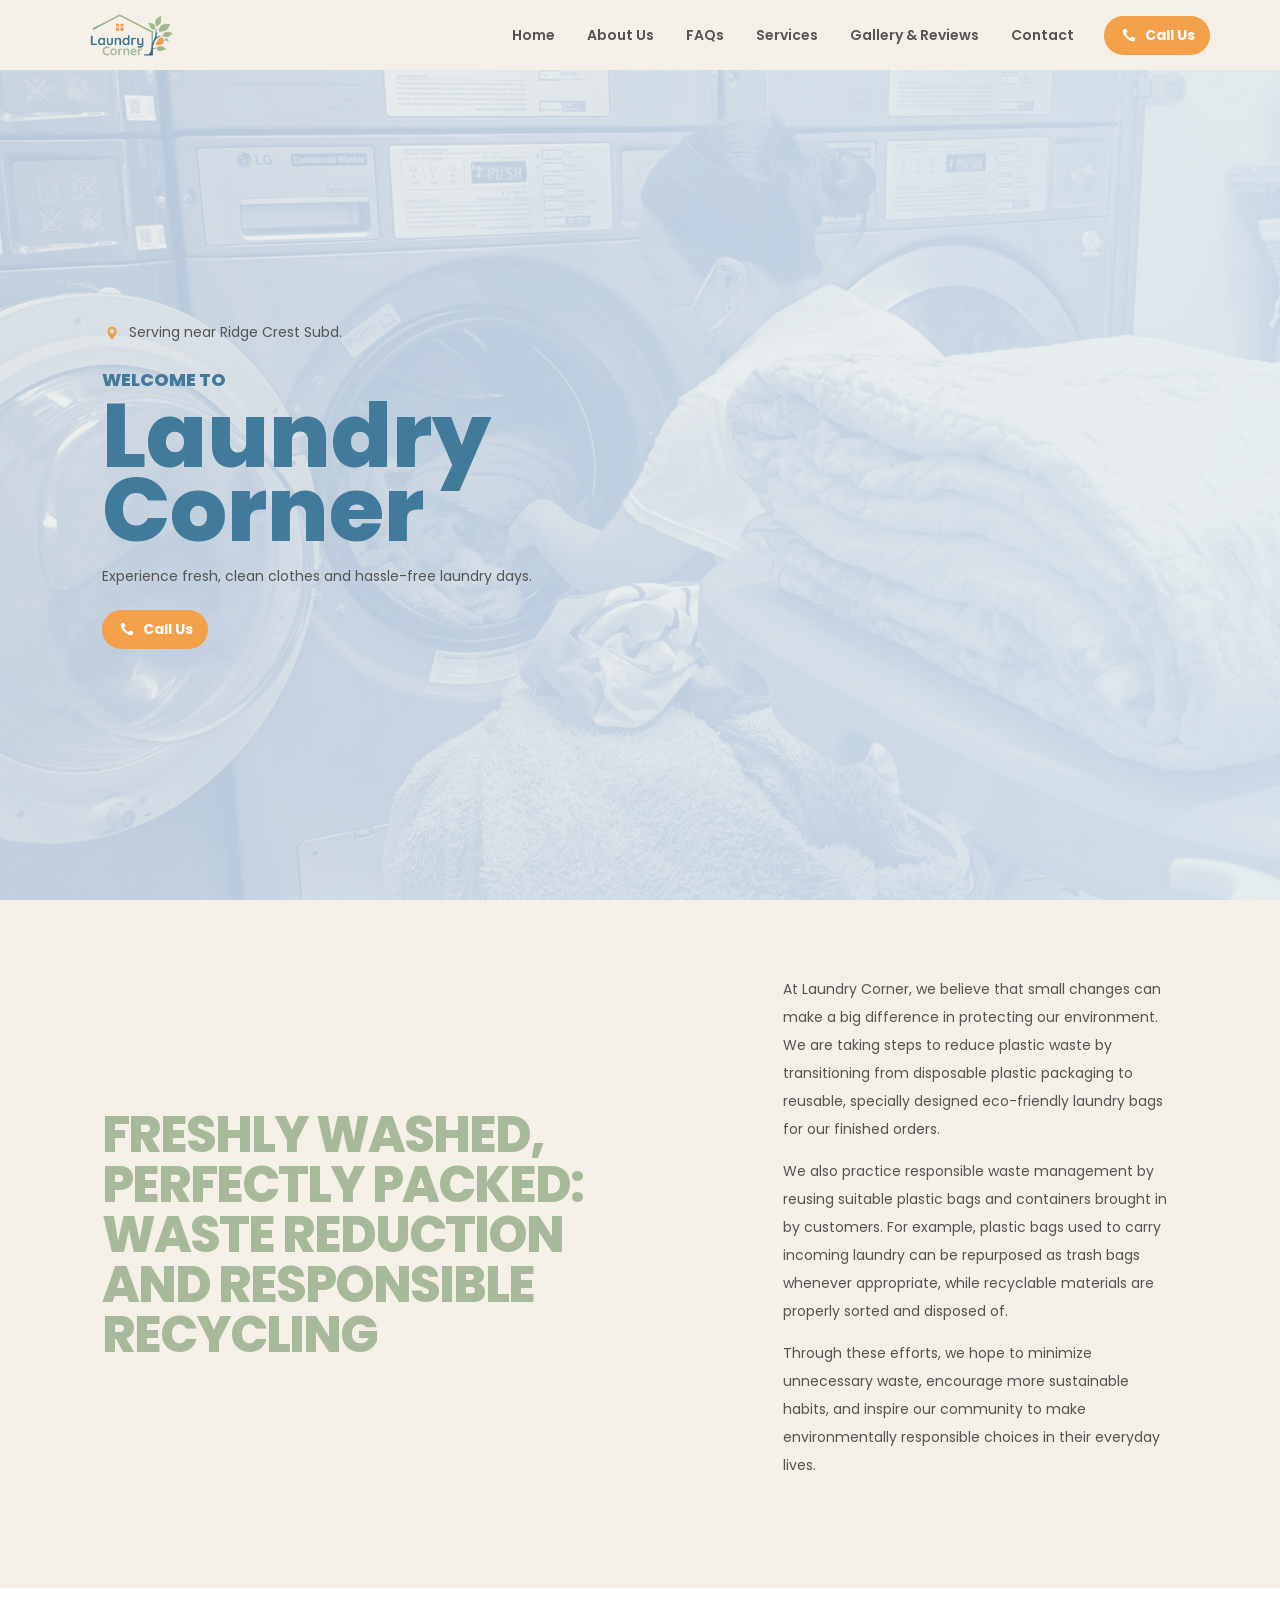
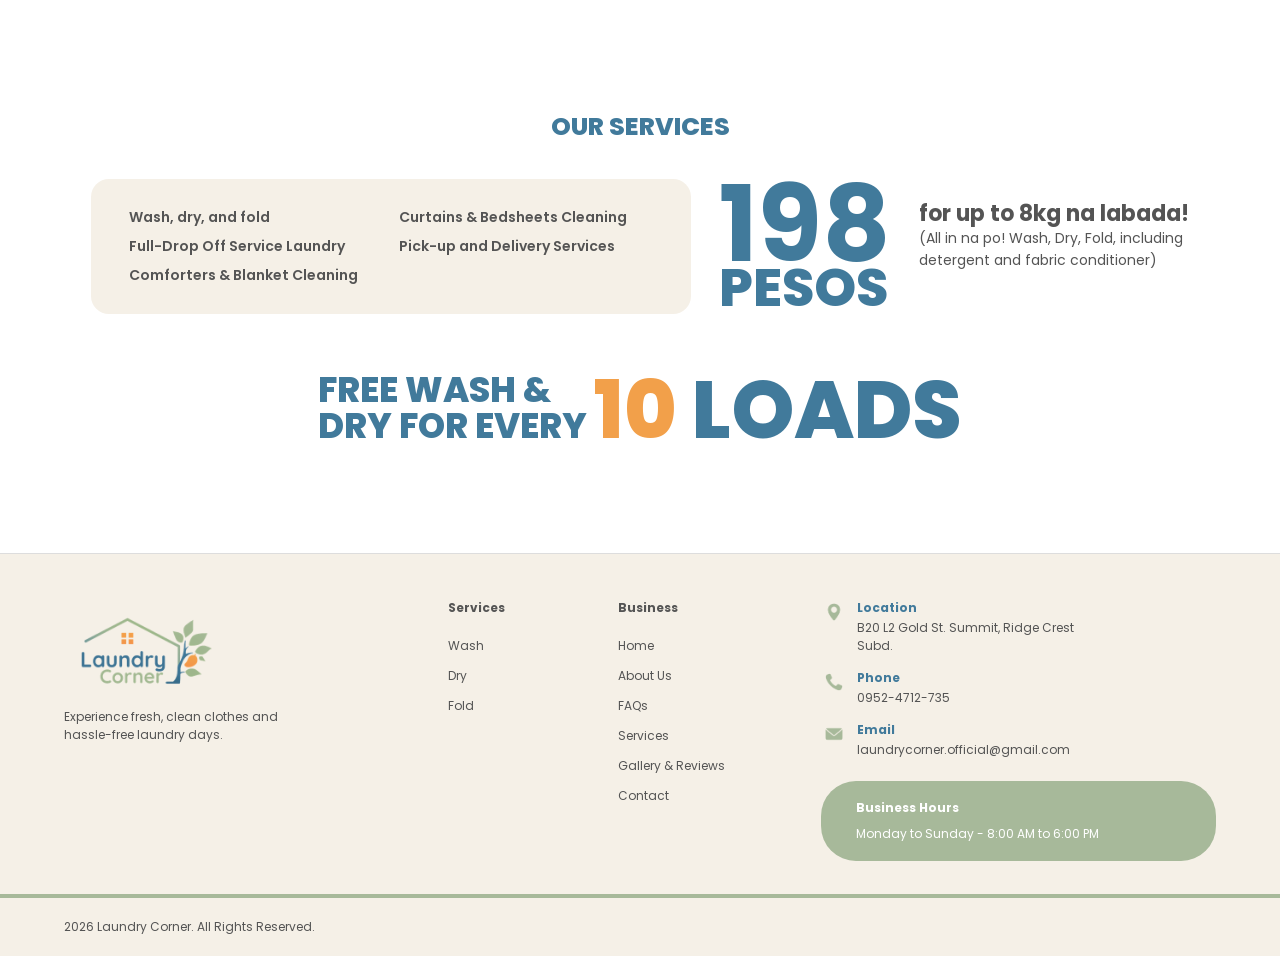
==== commit d90435cc: "Add files via upload" ====
--- a/index.html
+++ b/index.html
@@ -3,30 +3,33 @@
 <head>
   <meta charset="UTF-8">
   <meta name="viewport" content="width=device-width, initial-scale=1.0">
-  <title> Laundry Corner </title>
+
+  <title>Laundry Corner</title>
+
   <link rel="stylesheet" href="style.css">
   <link rel="icon" href="images/favicon.ico">
 </head>
+
 <body>
-<header class="topbar">
-  <a class="brand" href="#home">
-    <img src="images/transparent-logo2.png" alt="Laundry Corner">
-  </a>
+  <header class="topbar">
+    <a class="brand" href="index.html">
+      <img src="images/transparent-logo2.png" alt="Laundry Corner">
+    </a>
 
-  <nav>
-    <a href="#home">Home</a>
-    <a href="#about">About Us</a>
-    <a href="#faq">FAQs</a>
-    <a href="#services">Services</a>
-    <a href="#gallery">Gallery &amp; Reviews</a>
-    <a href="#contact">Contact</a>
-  </nav>
+    <nav>
+      <a href="index.html">Home</a>
+      <a href="about-us.html">About Us</a>
+      <a href="faq.html">FAQs</a>
+      <a href="services.html">Services</a>
+      <a href="gallery.html">Gallery &amp; Reviews</a>
+      <a href="contact.html">Contact</a>
+    </nav>
 
-  <a class="small-button" href="tel:+639524712735">
-    <img src="images/icons/phone-white.png" alt="">
-    Call Us
-  </a>
-</header>
+    <a class="small-button" href="tel:+639524712735">
+      <img src="images/icons/phone-white.png" alt="">
+      Call Us
+    </a>
+  </header>
 
   <main>
     <section class="hero" id="home">
@@ -86,222 +89,13 @@
       </h2>
     </section>
 
-    <!-- about section -->
-
-    <section class="about" id="about">
-      <div class="about-heading"><h2>About Us</h2><p> A new day calls for a fresh start, and that starts with clean clothes. Laundry Corner is a family-owned business that offers affordable prices and convenient services, open from 8:00 AM to 6:00 PM, Monday through Sunday. We are dedicated to providing quality service that is accessible and welcoming to everyone. We hope to make every laundry day a little easier, so you can step into a new day feeling refreshed and ready for whatever good things lie ahead. </p></div>
-      <div class="values">
-        <h2>Our Values</h2>
-        <div class="value-grid">
-          <article><div class="icon"><img src="images/icons/afford.png" alt="Affordability"></div>
-            
-            <h3> Affordability </h3><p> We believe that quality laundry services should be accessible to everyone at reasonable prices. </p></article>
-
-          <article><div class="icon"><img src="images/icons/quality.png" alt="Quality Service"></div>
-            
-            <h3> Quality Service </h3><p> We strive to provide dependable laundry care and ensure that every customer receives service they can count on. </p></article>
-
-          <article><div class="icon"><img src="images/icons/convi.png" alt="Convenience"></div>
-            
-            <h3> Convenience </h3><p> We aim to make laundry day easier with accessible services and daily operating hours that fit into our customers' routines. </p></article>
-
-          <article><div class="icon"><img src="images/icons/care.png" alt="Customer Care"></div>
-
-            <h3> Customer Care </h3><p> We treat every customer with kindness and respect, creating a welcoming experience with every visit. </p></article>
-
-          <article><div class="icon"><img src="images/icons/community.png" alt="Community"></div>
-            
-            <h3> Community </h3><p> As a family-owned business, we value our place in the community and strive to make a positive difference in the everyday lives of the people we serve. </p></article>
-
-          <article><div class="icon"><img src="images/icons/social.png" alt="Social Awareness"></div>
-            
-            <h3> Social Awareness </h3><p> We strive to minimize plastic waste by using reusable, custom-designed laundry bags, reuse suitable customer-provided bags, and practice proper waste segregation to promote a cleaner, more sustainable environment. </p></article>
-        </div>
-      </div>
-    </section>
-
-    <!-- faq section -->
-
-    <section class="faq section-white" id="faq">
-      <div class="faq-intro"><h2>Frequently<br>Asked<br>Questions</h2>
-        <p class="center-text">We are dedicated to providing quality service and making every laundry experience as smooth and convenient as possible. </p> <br>
-        <p> Still have questions? </p>
-
-        <a class="button" href="https://mail.google.com/mail/?view=cm&fs=1&to=laundrycorner.official@gmail.com&su=Laundry%20Inquiry" target="_blank">
-          <img src="images/icons/mail-white.png">
-          Send us a Message</a></div>
-      <div class="questions">
-
-        <details><summary> Do I need to bring my own detergent and fabric conditioner? </summary><p> No need to worry! Detergent and fabric conditioner are already included with every wash. However, you are also welcome to bring your own if you prefer.  </p></details>
-
-        <details><summary>Can I leave my laundry at the shop and come back for it later? </summary><p> Absolutely! You can either pick up your finished laundry directly from our shop or arrange to have it delivered to your preferred location. Just let our staff know your preferred option when dropping off your laundry!  </p></details>
-
-        <details><summary>How do you handle delicate clothing or garments that require special care?</summary><p> Please inform our staff of any special washing instructions before leaving your laundry so we can discuss the appropriate care for your garments. </p></details>
-
-        <details><summary>What should I do if an item is missing or damaged after laundry service?</summary><p> Please inform our staff as soon as possible so we can look into the concern and assist you accordingly. </p></details>
-
-        <details><summary>Should I separate my white clothes from colored clothes before bringing them in?</summary><p> Yes, separating whites from colored garments is recommended to help prevent color transfer and keep your clothes looking their best. You may also inform our staff of any specific laundry preferences.  </p></details>
-
-      </div>
-    </section>
-
-    <!-- services section -->
-
-    <section class="our-services section-white" id="services">
-      <h2> Our Services </h2>
-      <p class="center-text"> As a small, family-owned laundromat, we are dedicated to making your laundry days easier through convenient services and quality care for your clothes. Take a look at what we offer! Have questions about our services? Feel free to visit our FAQ section or contact us for more information. </p>
-
-      <div class="service-cards">
-        <article> <h3> ALL IN PHP198 </h3>
-          <p> Wash (regular clothes) <br> up to 8kgs </p> 
-          <p> Dry (regular clothes) <br> up to 8kgs </p>
-          <p> Fold <br> up to 8kgs </p>
-          <p> Surf Liquid Detergent <br> 2pcs 64ml </p>
-          <p> Surf Fabcon <br> 1pc 40ml </p>
-
-        </article>
-        <div class="service-stack"><article><h3> PRICELIST </h3>
-          <p> WASH <span> ₱70 </span> 
-            <br> DRY <span> ₱70 </span>
-            <br> FOLD <span> ₱30 </span>
-            <br> Surf (Liquid Detergent - 64 ml (min. 2pcs) <span> ₱9 </span> 
-            <br> Surf (Fabric Conditioner (40ml) <span> ₱10 </span>
-            <br> Zonrox Color Safe (30ml) <span> ₱5 </span></p> </article>
-            
-            <article>
-            <h3>SPECIAL ITEMS (ALL IN)</h3>
-            <p> Comforter 1pc (queen size) <span> PHP 198 </span></p>
-            <p> Bedsheets and Towels (up to 6kgs) <span> PHP 198 </span></p></article>
-
-          </div>
-
-      </div>
-    </section>
-
-    <!-- gallery section -->
-
-    <section class="gallery section-light" id="gallery">
-  <h2>Gallery</h2>
-
-  <p class="center-text">
-    Take a look around Laundry Corner! Get a glimpse of our shop, our facilities, and the little things that make your laundry experience convenient and comfortable.
-  </p>
-
-  <div class="gallery-wrapper">
-    <button class="gallery-button" onclick="moveGallery(-1)">
-      &#10094;
-    </button>
-
-    <div class="gallery-grid" id="gallerySlider">
-      <img src="images/laundrypics/deliveries.png">
-      <img src="images/laundrypics/1pip.png">
-      <img src="images/laundrypics/2pip.png">
-      <img src="images/laundrypics/deliverit.png">
-      <img src="images/laundrypics/loadpip.png">
-    </div>
-
-    <button class="gallery-button" onclick="moveGallery(1)">
-      &#10095;
-    </button>
-  </div>
-</section>
-
-    <!-- reviews section -->
-
-<section class="reviews">
-  <h2>Customer Reviews</h2>
-
-  <p class="center-text">
-    We value the trust and support of our community, and your feedback means a great deal to us. Take a look at what our customers have to say about their experiences with Laundry Corner. Your satisfaction inspires us to continue providing quality service!
-  </p>
-
-  <div class="review-grid">
-    <article class="review-card">
-      <div class="stars">★★★★★</div>
-      <p> Thank you for the good service and being understanding towards your customers. </p>
-      <h3>— Maria S.</h3>
-    </article>
-
-    <article class="review-card">
-      <div class="stars">★★★★★</div>
-      <p>It's refreshing to know that laundry days can easily be taken care of! I appreciate the effort of keeping the matching clothes together when folded and delivered. Thank you! </p>
-      <h3>— Joshua R.</h3>
-    </article>
-
-    <article class="review-card">
-      <div class="stars">★★★★★</div>
-      <p> I am very happy with the quality of your service. Thank you! </p>
-      <h3>— Andrea L.</h3>
-    </article>
-  </div>
-</section>
-
-    <!-- contact section -->
-
-<section class="contact section-white" id="contact">
-  <div>
-    <h2>Contact Us</h2>
-
-    <p>
-      We're always happy to hear from you! Have a question or need assistance?
-      Feel free to get in touch with us. We'd love to help!
-    </p>
-
-    <a class="button" href="https://mail.google.com/mail/?view=cm&fs=1&to=laundrycorner.official@gmail.com" target="_blank"> 
-      <img src="images/icons/mail-white.png">
-      Send us a message
-    </a>
-
-    <p class="pickup-delivery">
-      <br> <span class="truck-icon"><img src="images/icons/truck.png" alt="truck"></span> 
-      Free pick-up &amp; delivery within Ridge Crest </p>
-  </div>
-
-<div class="contactdetails">
-  <div class="contact-box">
-
-    <div class="contact-item">
-      <span class="contact-icon">
-        <img src="images/icons/loc.png" alt="Location">
-      </span>
-      <div>
-        <h3>Location</h3>
-        <p>B20 L2 Gold St. Summit, Ridge Crest Subd.</p>
-      </div>
-    </div>
-
-    <div class="contact-item">
-      <span class="contact-icon">
-        <img src="images/icons/phone.png" alt="Phone">
-      </span>
-      <div>
-        <h3>Phone</h3>
-        <p>0952-4712-735</p>
-      </div>
-    </div>
-
-    <div class="contact-item">
-      <span class="contact-icon">
-        <img src="images/icons/mail.png" alt="Email">
-      </span>
-      <div>
-        <h3>Email</h3>
-        <p>laundrycorner.official@gmail.com</p>
-      </div>
-    </div>
-
-  </div>
-      <div class="busyhours">
-      <h3> Business Hours </h3>
-      <p> Monday – Sunday 8:00 AM to 6:00 PM </p>
-    </div>
-  </div>
-
-</div>
+   
 
 
-</section>
-  </main>
+
+
+
+
 
   <!-- footer section -->
 
@@ -320,19 +114,19 @@
 
   <div class="footer-column">
     <h3>Services</h3>
-    <a href="#services">Wash</a>
-    <a href="#services">Dry</a>
-    <a href="#services">Fold</a>
+    <a href="services.html">Wash</a>
+    <a href="services.html">Dry</a>
+    <a href="services.html">Fold</a>
   </div>
 
   <div class="footer-column">
     <h3>Business</h3>
-    <a href="#home"> Home </a>
-    <a href="#about"> About Us </a>
-    <a href="#faq"> FAQs </a>
-    <a href="#services"> Services </a>
-    <a href="#gallery">Gallery & Reviews </a>
-    <a href="#contact"> Contact </a>
+    <a href="index.html"> Home </a>
+    <a href="about-us.html"> About Us </a>
+    <a href="faq.html"> FAQs </a>
+    <a href="services.html"> Services </a>
+    <a href="gallery.html">Gallery & Reviews </a>
+    <a href="contact.html"> Contact </a>
   </div>
 
   <div class="footer-contact">
@@ -371,16 +165,7 @@
   </div>
 </footer>
 
-       <script>
-  function moveGallery(direction) {
-    const gallery = document.getElementById("gallerySlider");
-
-    gallery.scrollBy({
-      left: direction * gallery.clientWidth,
-      behavior: "smooth"
-    });
-  }
-</script>
+       
 
 </body>
 </html>
--- a/style.css
+++ b/style.css
@@ -17,6 +17,21 @@
    font-family: Poppins, Arial, sans-serif; 
    font-size: 12px; 
 }
+body {
+  animation: pageFadeIn 0.5s ease-in;
+}
+@keyframes pageFadeIn {
+  from {
+    opacity: 0;
+    transform: translateY(10px);
+  }
+
+  to {
+    opacity: 1;
+    transform: translateY(0);
+  }
+}
+
 a { color: inherit; text-decoration: none; }
 h1, h2, h3, p { margin-top: 0; }
 h2 { margin-bottom: 18px; 
@@ -44,6 +59,14 @@
    min-height: 55px; 
    padding: 0 5.5%; 
    background: var(--cream); 
+}
+.topbar nav a {
+  color: var(--ink);
+  transition: color 0.3s ease;
+}
+
+.topbar nav a:hover {
+  color: var(--orange);
 }
 .brand img {
   display: block;
@@ -348,7 +371,7 @@
 
 .our-services {
   min-height: 500px;
-  padding: 150px 10% 170px;
+  padding: 130px 10% 170px;
   text-align: center;
 }
 
@@ -674,7 +697,7 @@
   display: block;
 }
 
-/* Footer links */
+/* footer links */
 
 .footer-column,
 .footer-contact {
@@ -698,6 +721,16 @@
   color: var(--ink);
 }
 
+.site-footer a {
+  color: var(--ink);
+  text-decoration: none;
+  transition: color 0.3s ease;
+}
+
+.site-footer a:hover {
+  color: var(--orange);
+}
+
 /* contact details */
 
 .footer-contact-item {
@@ -748,7 +781,6 @@
   font-size: 12px;
 }
 
-/* Copyright section */
 
 .footer-bottom {
   position: absolute;
@@ -763,6 +795,8 @@
   margin: 0;
   font-size: 12px;
 }
+
+
 
 
 
